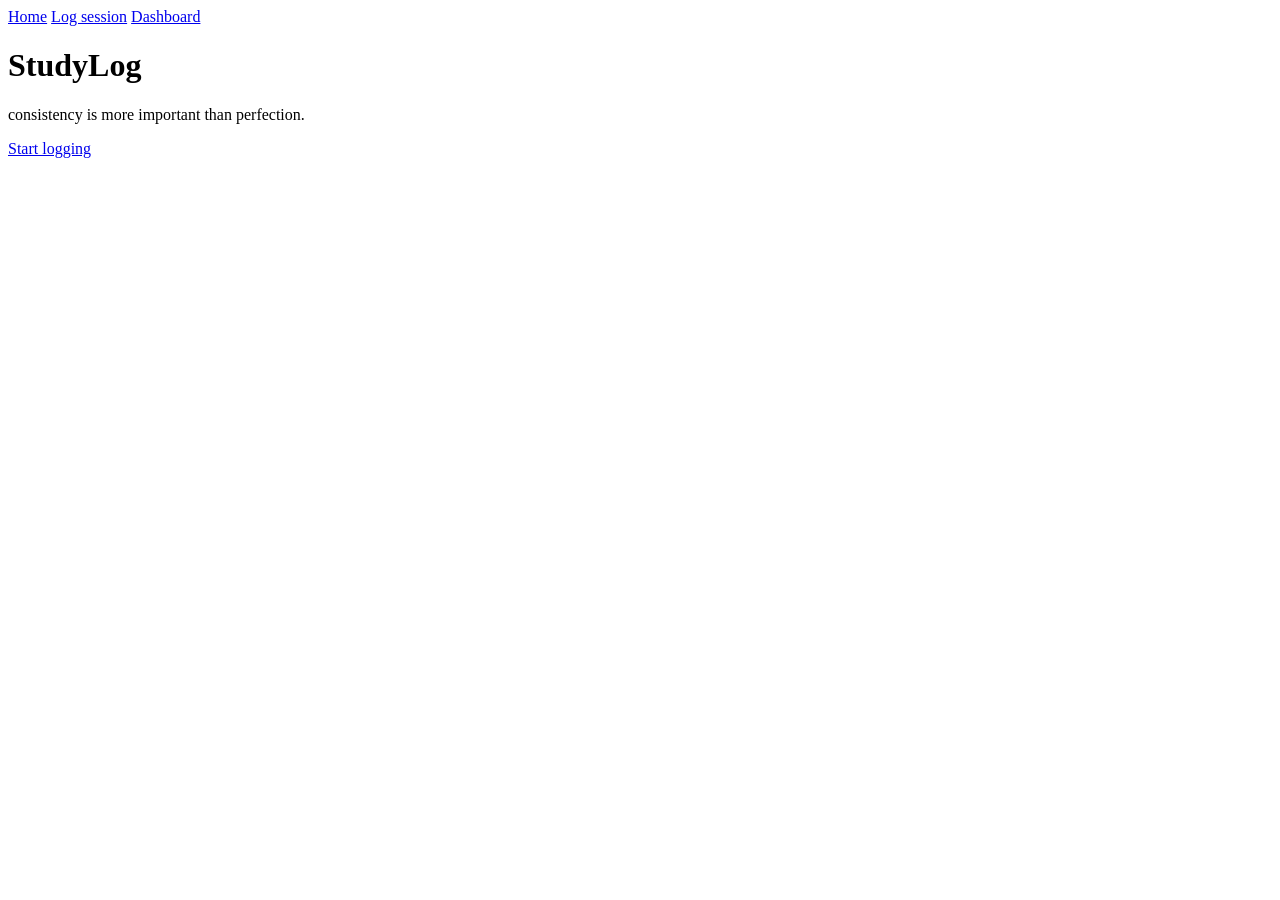
==== .qodo/index.html @ 20275770 "studylog" ====
<!DOCTYPE html>
<html lang="en">
<head>
    <meta charset="UTF-8">
    <meta name="viewport" content="width=device-width, initial-scale=1.0">
    <title>StudyLog</title>
    <link rel="stylesheet" href="css/style.css">
</head>
<body class="dark">
    <nav>
        <a href="index.html">Home</a>
        <a href="log.html">Log session</a>
        <a href="dashboard.html">Dashboard</a>
    </nav>

    <main>
        <h1>StudyLog</h1>
        <p>consistency is more important than perfection.</p>
        <a href="log.html" class="button">Start logging</a>
    </main>
</body>
</html>
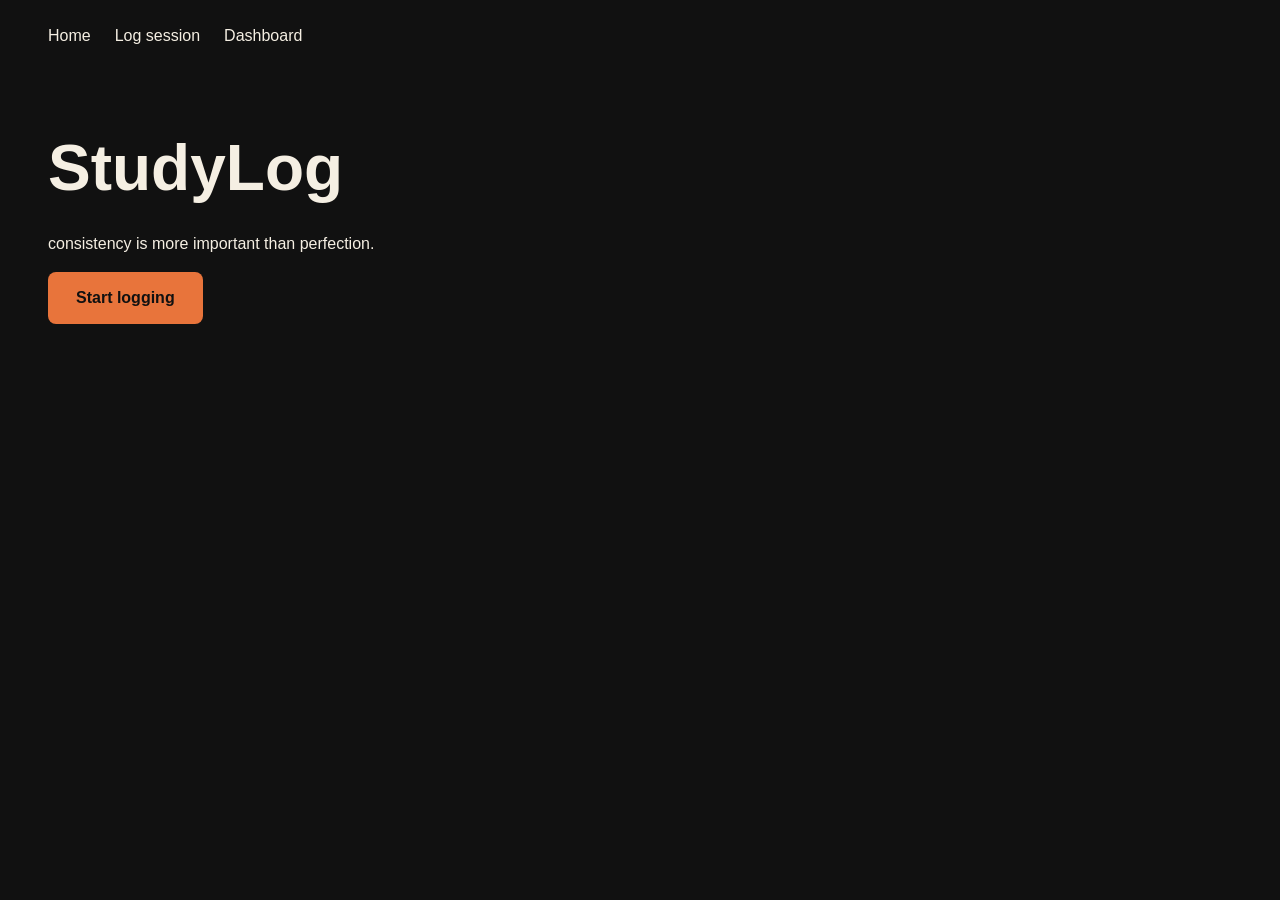
==== commit b414fdb7: "studylog" ====
--- a/.qodo/index.html
+++ b/.qodo/index.html
@@ -4,7 +4,7 @@
     <meta charset="UTF-8">
     <meta name="viewport" content="width=device-width, initial-scale=1.0">
     <title>StudyLog</title>
-    <link rel="stylesheet" href="css/style.css">
+    <link rel="stylesheet" href="style.css">
 </head>
 <body class="dark">
     <nav>
--- a/.qodo/style.css
+++ b/.qodo/style.css
@@ -0,0 +1,51 @@
+{
+    box-sizing: border-box
+}
+body {
+    margin:0;
+    font-family: Arial, sans-serif;
+    font-size: 16px;
+    line-height: 1.5;
+}
+body.cream {
+    background: #f5efe3;
+    color: #1a1a1a;
+}
+
+body.dark {
+    background: #111111;
+    color: #f5efe3;
+}
+
+nav {
+    display:flex;
+    gap:24px;
+    padding: 24px 48px;
+}
+nav a {
+    color: inherit;
+    text-decoration: none;
+}
+
+nav a:hover {
+    text-decoration: underline;
+}
+
+main {
+    padding: 48px;
+    max-width: 800px;
+}
+
+main h1 {
+    font-size: 64px;
+    margin: 0 0 16px;
+}
+.button {
+    display:inline-block;
+    background: #e8743b;
+    color: #111111;
+    padding: 14px 28px;
+    border-radius: 8px;
+    text-decoration: none;
+    font-weight: bold;
+}
